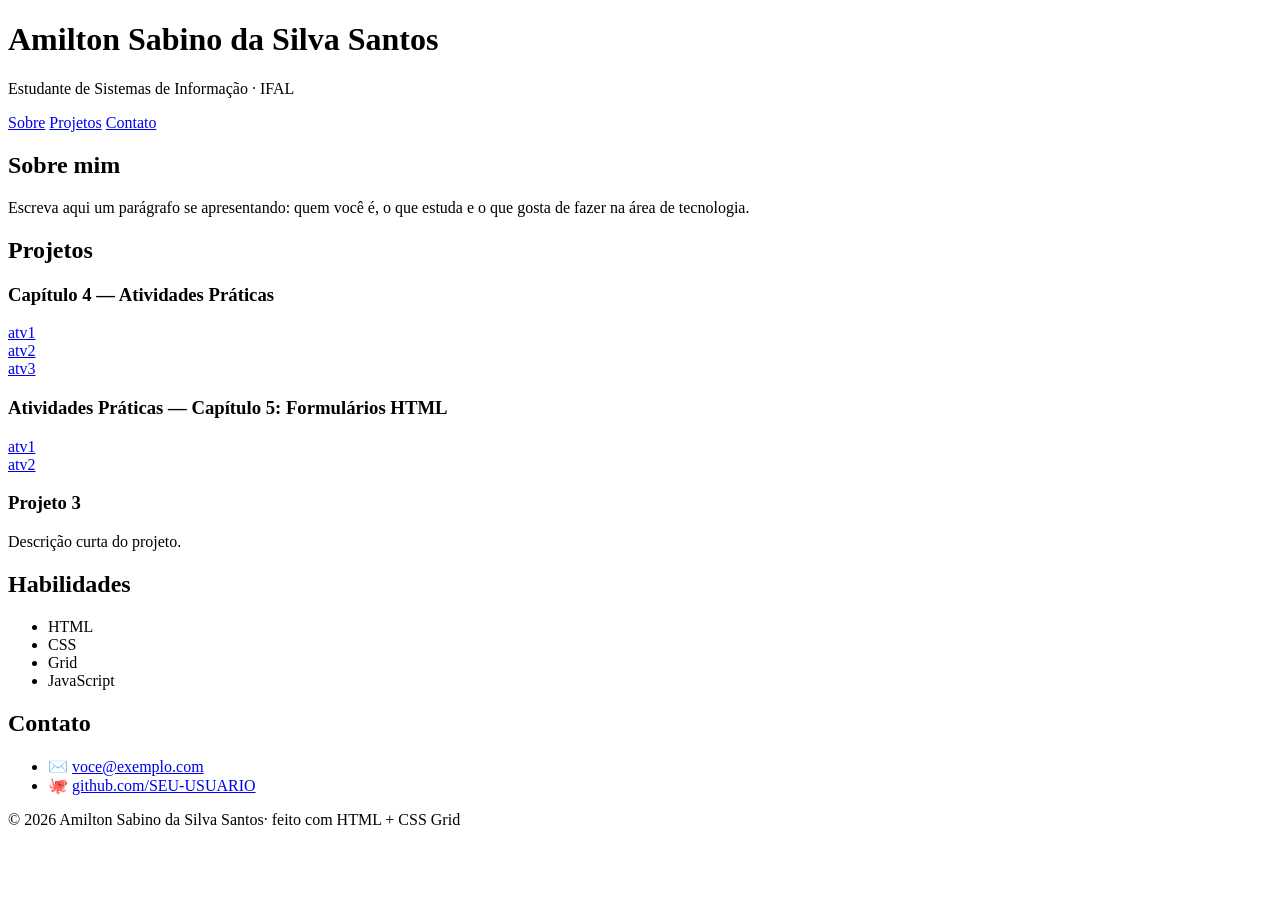
==== index.html @ 8645072a "Update index.html" ====
<!DOCTYPE html>
<!-- ============================================================
     TEMPLATE — Página pessoal com CSS Grid
     Programação Web / Introdução às Tecnologias Web — IFAL
     COMO USAR:
     1) Copie ESTE index.html para o seu repositório (não mude a estrutura).
     2) Escolha UM dos 3 temas de CSS (tema-1-indigo.css, tema-2-escuro.css
        ou tema-3-editorial.css) e salve-o no seu projeto como  estilo.css
        (é o nome que este HTML carrega logo abaixo).
     3) Troque os textos marcados com "TROQUE" pelo seu conteúdo.
     IMPORTANTE: o LAYOUT é feito com CSS Grid e é o mesmo nos 3 temas.
     Você escolhe a APARÊNCIA (fonte, cores, bordas), não o layout.
     ============================================================ -->
<html lang="pt-BR">

<head>
  <meta charset="UTF-8">
  <meta name="viewport" content="width=device-width, initial-scale=1.0">
  <title>Página Pessoal — Amilton</title>
  <!-- Salve o tema escolhido como "estilo.css" (mesma pasta deste arquivo) -->
  <link rel="stylesheet" href="estilo.css">
</head>

<body>
  <div class="pagina">

    <!-- ====== CABEÇALHO — TROQUE pelo seu nome e sua frase ====== -->
    <header class="cabecalho">
      <h1>Amilton Sabino da Silva Santos</h1>
      <p>Estudante de Sistemas de Informação · IFAL</p>
      <nav>
        <a href="#sobre">Sobre</a>
        <a href="#projetos">Projetos</a>
        <a href="#contato">Contato</a>
      </nav>
    </header>

    <!-- ====== CONTEÚDO PRINCIPAL ====== -->
    <main class="principal">
      <section id="sobre" class="cartao">
        <h2>Sobre mim</h2>
        <!-- TROQUE por uma breve apresentação sua -->
        <p>Escreva aqui um parágrafo se apresentando: quem você é, o que estuda
          e o que gosta de fazer na área de tecnologia.</p>
      </section>

      <section id="projetos" class="cartao">
        <h2>Projetos</h2>
        <!-- Galeria com Grid: cada .projeto é um card; adicione/remova à vontade -->
        <div class="projetos">
          <article class="projeto">
            <h3>Capítulo 4 — Atividades Práticas</h3>
             <a href="cp1_/tabela-básica-de-horários.html">atv1</a><br>
             <a href="cp1_/tabela-semática-com-mesclagem.html">atv2</a><br>
             <a href="listas-avançadas-e-glossário-tecnico.html">atv3</a><br>
          </article>
          <article class="projeto">
            <h3>Atividades Práticas — Capítulo 5: Formulários HTML</h3>
             <a href="untitled7.html">atv1</a><br>
             <a href="untitled8.html">atv2</a><br>
          </article>
          <article class="projeto">
            <h3>Projeto 3</h3>
            <p>Descrição curta do projeto.</p>
          </article>
        </div>
      </section>
    </main>

    <!-- ====== BARRA LATERAL ====== -->
    <aside class="lateral">
      <section class="cartao">
        <h2>Habilidades</h2>
        <!-- TROQUE pelas suas habilidades -->
        <ul class="habilidades">
          <li>HTML</li>
          <li>CSS</li>
          <li>Grid</li>
          <li>JavaScript</li>
        </ul>
      </section>

      <section id="contato" class="cartao">
        <h2>Contato</h2>
        <!-- TROQUE pelos seus links -->
        <ul class="contato">
          <li>✉️ <a href="mailto:voce@exemplo.com">voce@exemplo.com</a></li>
          <li>🐙 <a href="https://github.com/SEU-USUARIO">github.com/SEU-USUARIO</a></li>
        </ul>
      </section>
    </aside>

    <!-- ====== RODAPÉ — TROQUE o nome ====== -->
    <footer class="rodape">© 2026 Amilton Sabino da Silva Santos· feito com HTML + CSS Grid</footer>

  </div>
</body>

</html>
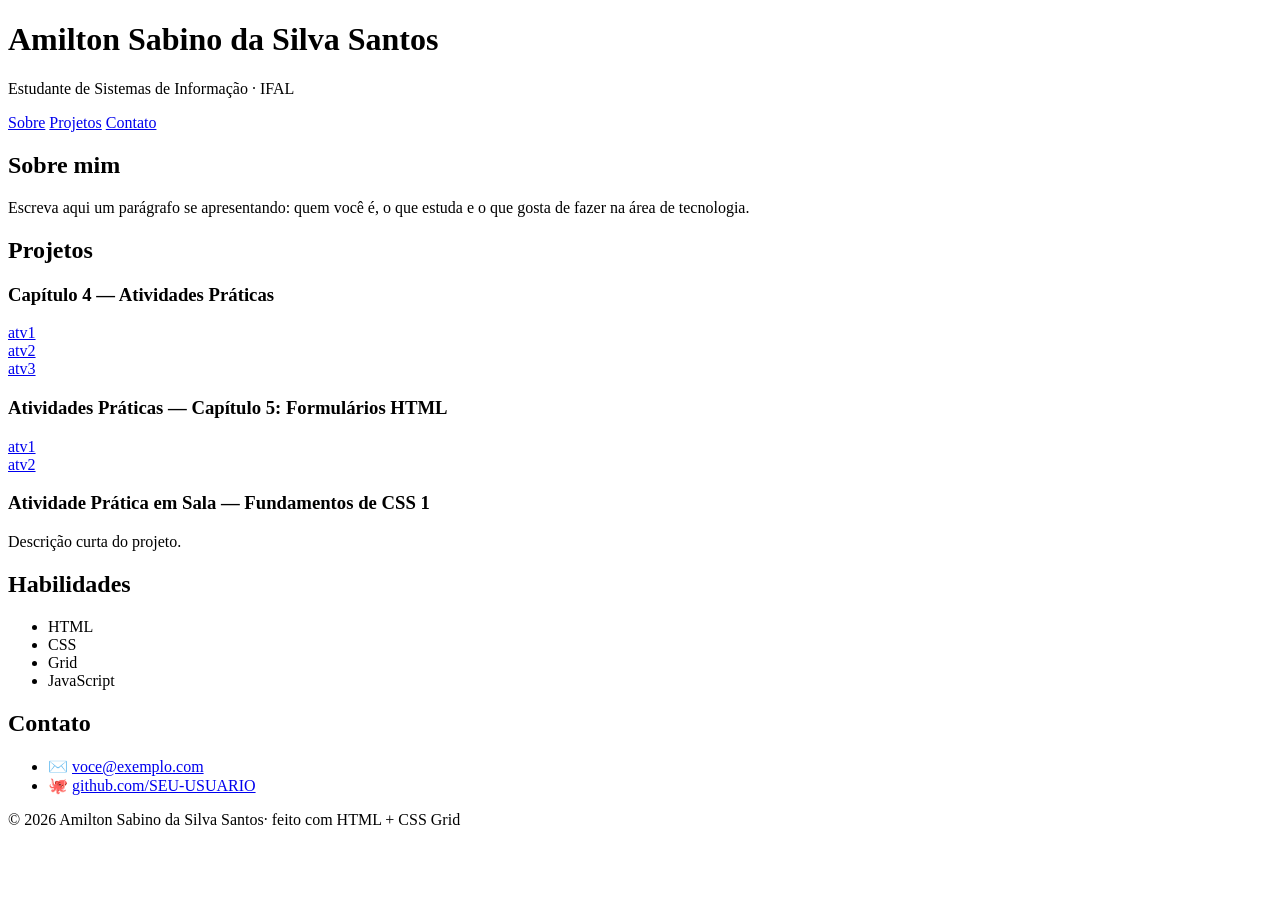
==== commit b7926d96: "Update index.html" ====
--- a/index.html
+++ b/index.html
@@ -60,7 +60,7 @@
              <a href="untitled8.html">atv2</a><br>
           </article>
           <article class="projeto">
-            <h3>Projeto 3</h3>
+            <h3>Atividade Prática em Sala  — Fundamentos de CSS 1</h3>
             <p>Descrição curta do projeto.</p>
           </article>
         </div>
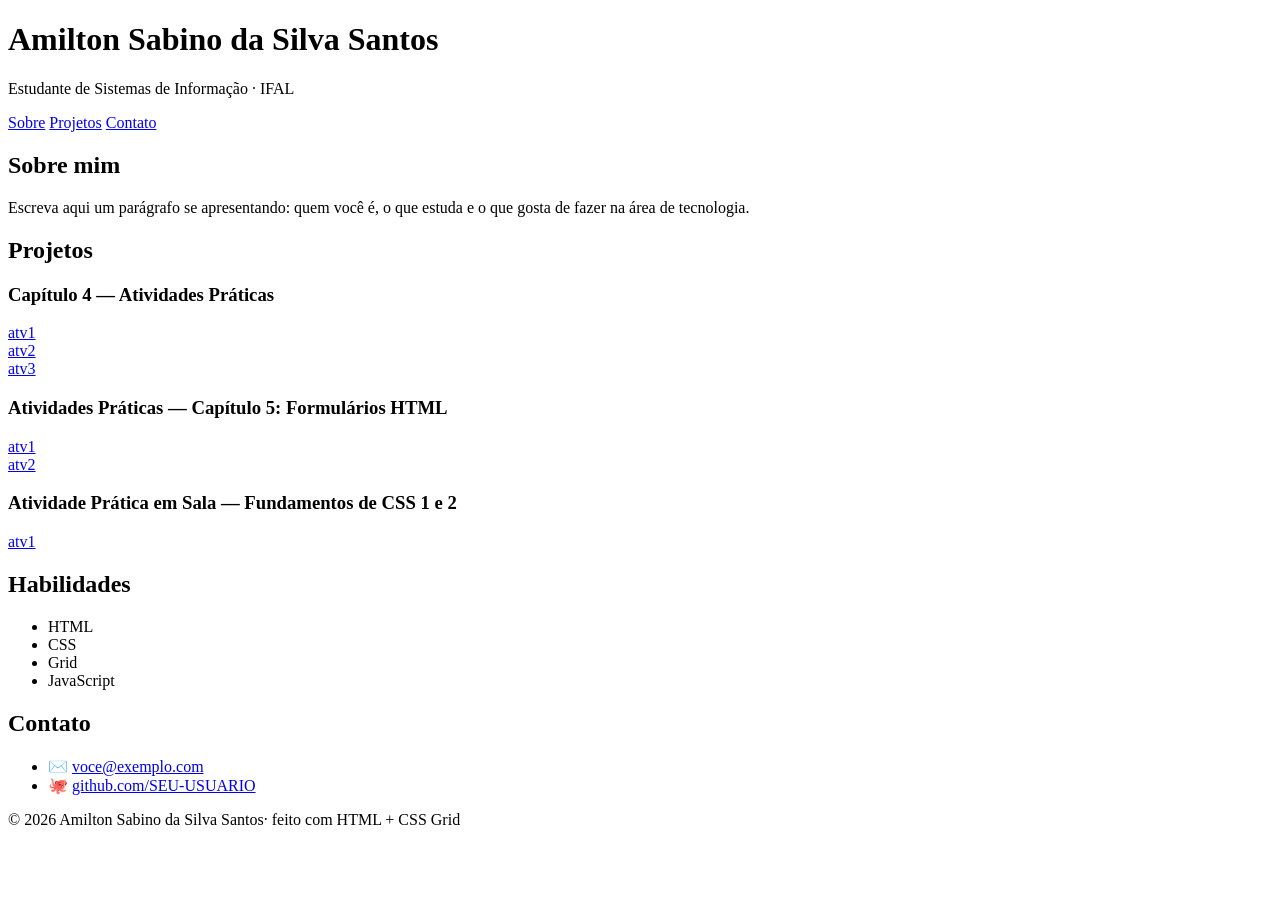
==== commit 911a292a: "Update index.html" ====
--- a/index.html
+++ b/index.html
@@ -60,8 +60,8 @@
              <a href="untitled8.html">atv2</a><br>
           </article>
           <article class="projeto">
-            <h3>Atividade Prática em Sala  — Fundamentos de CSS 1</h3>
-            <p>Descrição curta do projeto.</p>
+            <h3>Atividade Prática em Sala  — Fundamentos de CSS 1 e 2</h3>
+            <a href="untitled6.html">atv1</a><br>
           </article>
         </div>
       </section>
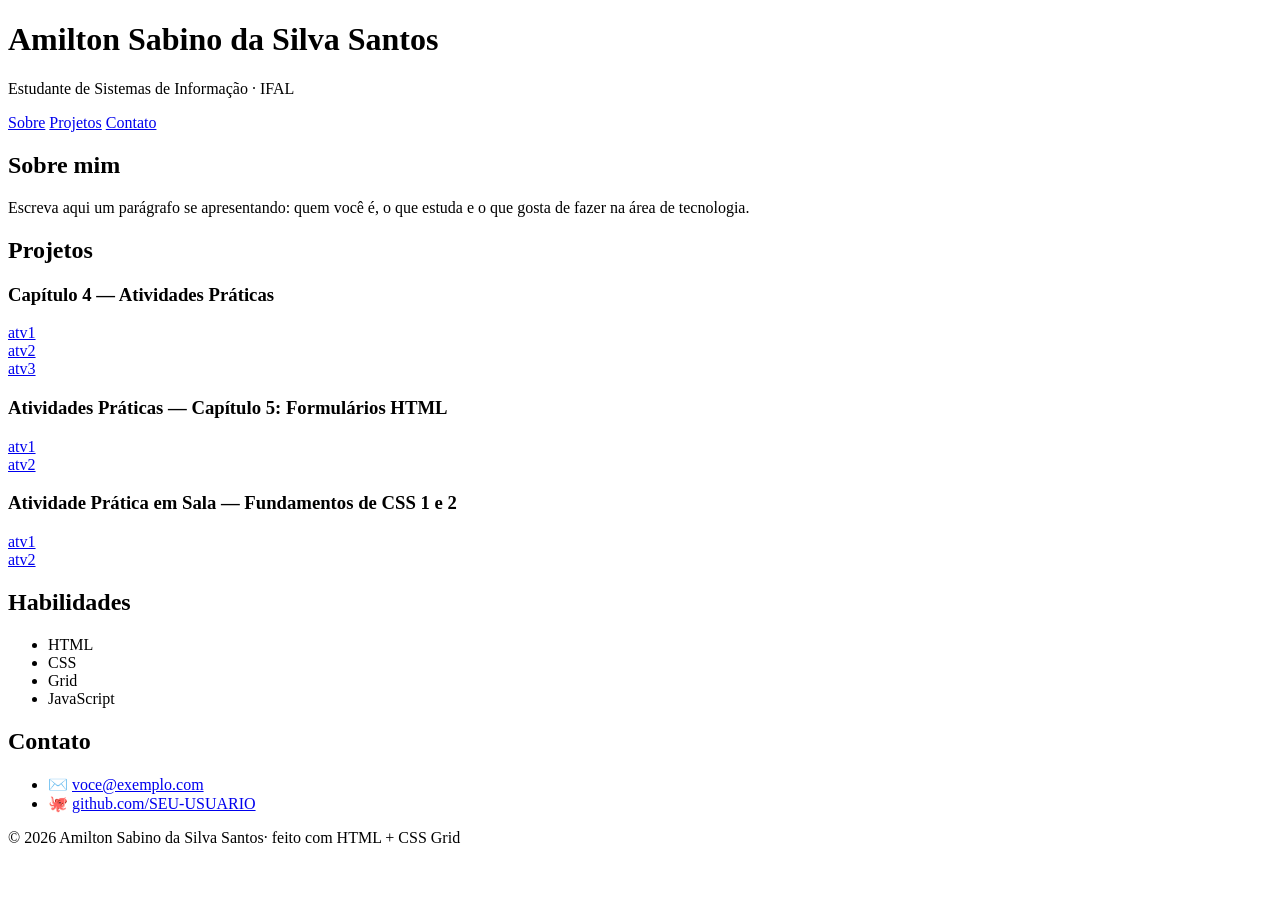
==== commit b1c16400: "Update index.html" ====
--- a/index.html
+++ b/index.html
@@ -62,6 +62,7 @@
           <article class="projeto">
             <h3>Atividade Prática em Sala  — Fundamentos de CSS 1 e 2</h3>
             <a href="untitled6.html">atv1</a><br>
+            <a href="untitled.html">atv2</a><br> 
           </article>
         </div>
       </section>
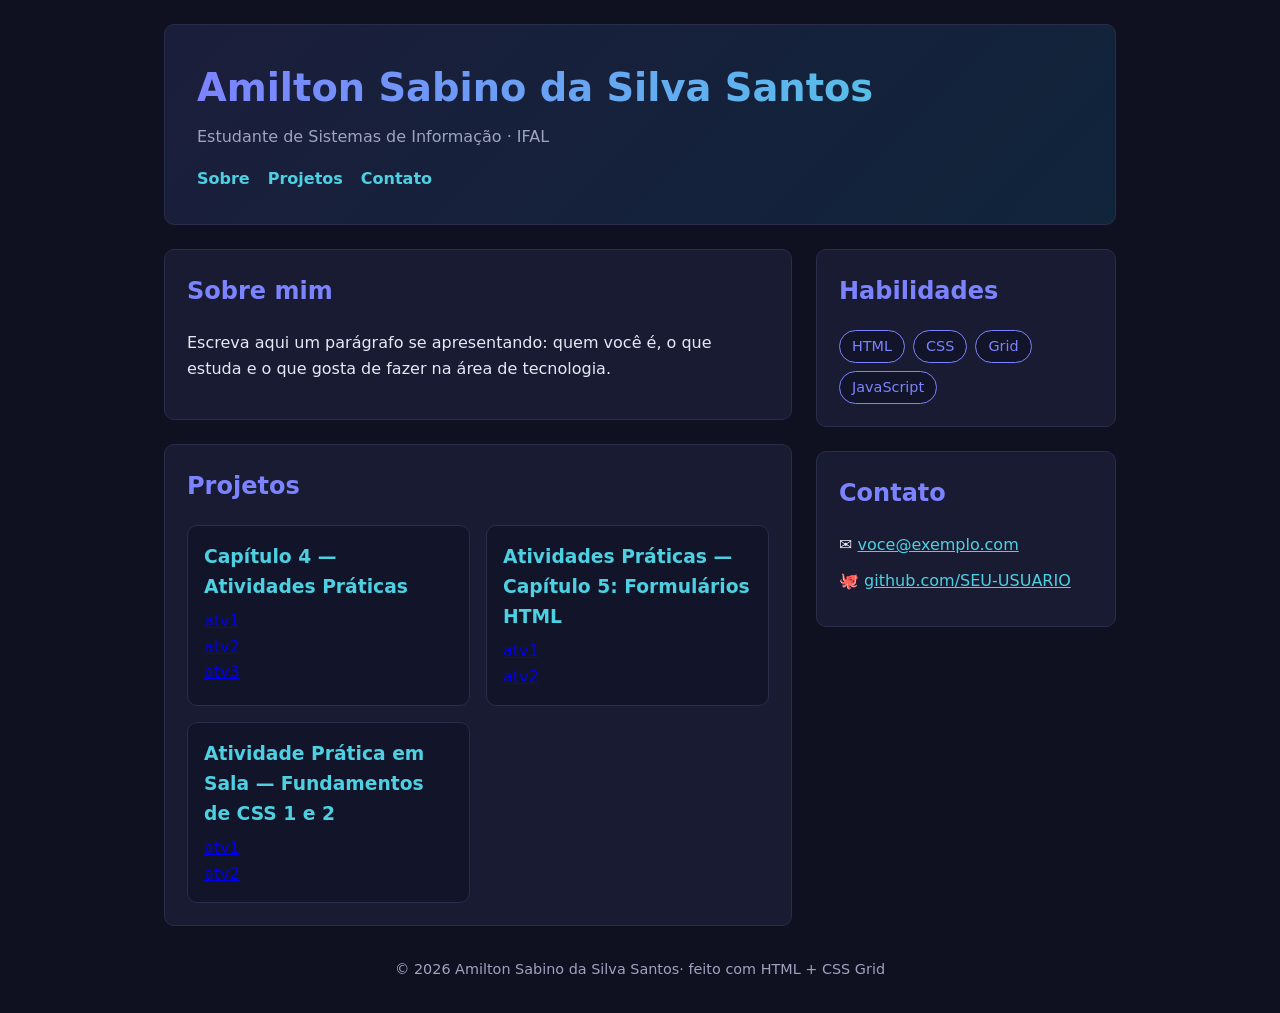
==== commit d6097d4e: "Update index.html" ====
--- a/index.html
+++ b/index.html
@@ -18,7 +18,7 @@
   <meta name="viewport" content="width=device-width, initial-scale=1.0">
   <title>Página Pessoal — Amilton</title>
   <!-- Salve o tema escolhido como "estilo.css" (mesma pasta deste arquivo) -->
-  <link rel="stylesheet" href="estilo.css">
+  <link rel="stylesheet" href="style.css">
 </head>
 
 <body>
--- a/style.css
+++ b/style.css
@@ -0,0 +1,115 @@
+
+/* ============================================================
+   TEMA 2 — ESCURO (dark / tech)
+   Para usar: salve este arquivo como  estilo.css  no seu projeto.
+   Você pode mudar CORES, FONTE e BORDAS aqui.
+   NÃO mexa na seção "LAYOUT (GRID)" — é o layout pedido na atividade.
+   ============================================================ */
+
+/* ---- Cores e fonte (mude à vontade) ---- */
+:root {
+  --cor: #7c83ff;
+  --cor2: #4dd0e1;
+  --texto: #e6e8f5;
+  --suave: #a0a3c0;
+  --fundo: #0f1020;
+  --superficie: #191b33;
+  --borda: #2a2d4a;
+  --raio: 10px;
+}
+
+body {
+  margin: 0;
+  font-family: system-ui, -apple-system, "Segoe UI", sans-serif;
+  color: var(--texto);
+  background: var(--fundo);
+  line-height: 1.6;
+}
+
+/* ============================================================
+   LAYOUT (GRID) — NÃO MUDE
+   ============================================================ */
+* { box-sizing: border-box; }
+
+.pagina {
+  display: grid;
+  grid-template-columns: 1fr 300px;
+  grid-template-areas:
+    "cabecalho cabecalho"
+    "principal lateral"
+    "rodape    rodape";
+  gap: 24px;
+  max-width: 1000px;
+  margin: 0 auto;
+  padding: 24px;
+}
+
+.cabecalho { grid-area: cabecalho; }
+.principal { grid-area: principal; }
+.lateral   { grid-area: lateral; }
+.rodape    { grid-area: rodape; }
+
+.projetos {
+  display: grid;
+  grid-template-columns: repeat(auto-fit, minmax(200px, 1fr));
+  gap: 16px;
+  margin-top: 14px;
+}
+
+@media (max-width: 640px) {
+  .pagina {
+    grid-template-columns: 1fr;
+    grid-template-areas:
+      "cabecalho"
+      "principal"
+      "lateral"
+      "rodape";
+  }
+}
+/* ===================== fim do LAYOUT ===================== */
+
+/* ---- Aparência (mude à vontade) ---- */
+.cabecalho {
+  background: linear-gradient(135deg, #1b1e3a, #10243a);
+  color: #fff;
+  padding: 32px;
+  border: 1px solid var(--borda);
+  border-radius: var(--raio);
+}
+.cabecalho h1 {
+  margin: 0;
+  font-size: clamp(1.6rem, 4vw, 2.4rem);
+  /* título com degradê (efeito "tech") */
+  background: linear-gradient(90deg, var(--cor), var(--cor2));
+  -webkit-background-clip: text;
+  background-clip: text;
+  color: transparent;
+}
+.cabecalho p { margin: 6px 0 0; color: var(--suave); }
+.cabecalho nav { margin-top: 16px; display: flex; gap: 18px; flex-wrap: wrap; }
+.cabecalho nav a { color: var(--cor2); text-decoration: none; font-weight: 600; }
+.cabecalho nav a:hover { text-decoration: underline; }
+
+.cartao {
+  background: var(--superficie);
+  border: 1px solid var(--borda);
+  border-radius: var(--raio);
+  padding: 22px;
+}
+.cartao + .cartao { margin-top: 24px; }
+h2 { color: var(--cor); margin-top: 0; }
+
+.projeto {
+  background: #12142a;
+  border: 1px solid var(--borda);
+  border-radius: 10px;
+  padding: 16px;
+}
+.projeto h3 { margin: 0 0 6px; color: var(--cor2); }
+
+.habilidades { list-style: none; padding: 0; margin: 0; display: flex; flex-wrap: wrap; gap: 8px; }
+.habilidades li { background: #12142a; border: 1px solid var(--cor); color: var(--cor); border-radius: 999px; padding: 4px 12px; font-size: .9rem; }
+.contato { list-style: none; padding: 0; margin: 0; }
+.contato li { margin: 10px 0; }
+.contato a { color: var(--cor2); }
+.rodape { text-align: center; color: var(--suave); padding: 8px; font-size: .9rem; }
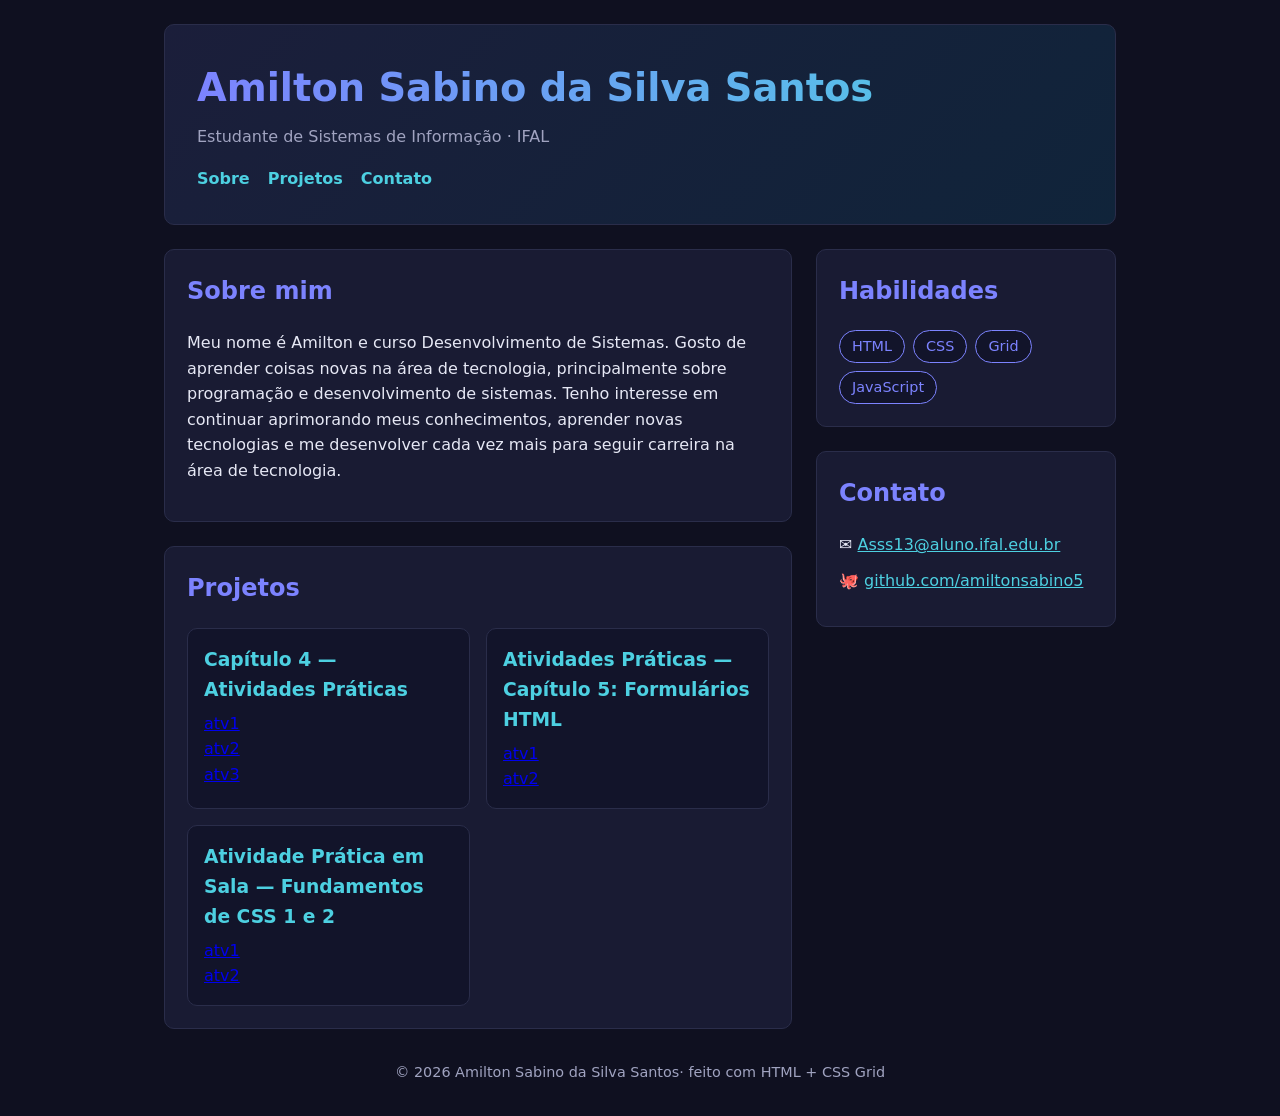
==== commit ec183856: "Update personal introduction and contact information" ====
--- a/index.html
+++ b/index.html
@@ -40,8 +40,7 @@
       <section id="sobre" class="cartao">
         <h2>Sobre mim</h2>
         <!-- TROQUE por uma breve apresentação sua -->
-        <p>Escreva aqui um parágrafo se apresentando: quem você é, o que estuda
-          e o que gosta de fazer na área de tecnologia.</p>
+        <p>Meu nome é Amilton e curso Desenvolvimento de Sistemas. Gosto de aprender coisas novas na área de tecnologia, principalmente sobre programação e desenvolvimento de sistemas. Tenho interesse em continuar aprimorando meus conhecimentos, aprender novas tecnologias e me desenvolver cada vez mais para seguir carreira na área de tecnologia.</p>
       </section>
 
       <section id="projetos" class="cartao">
@@ -85,8 +84,8 @@
         <h2>Contato</h2>
         <!-- TROQUE pelos seus links -->
         <ul class="contato">
-          <li>✉️ <a href="mailto:voce@exemplo.com">voce@exemplo.com</a></li>
-          <li>🐙 <a href="https://github.com/SEU-USUARIO">github.com/SEU-USUARIO</a></li>
+          <li>✉️ <a href="mailto:"Asss13@aluno.ifal.edu.br">Asss13@aluno.ifal.edu.br</a></li>
+          <li>🐙 <a href="https://github.com/SEU-USUARIO">github.com/amiltonsabino5</a></li>
         </ul>
       </section>
     </aside>
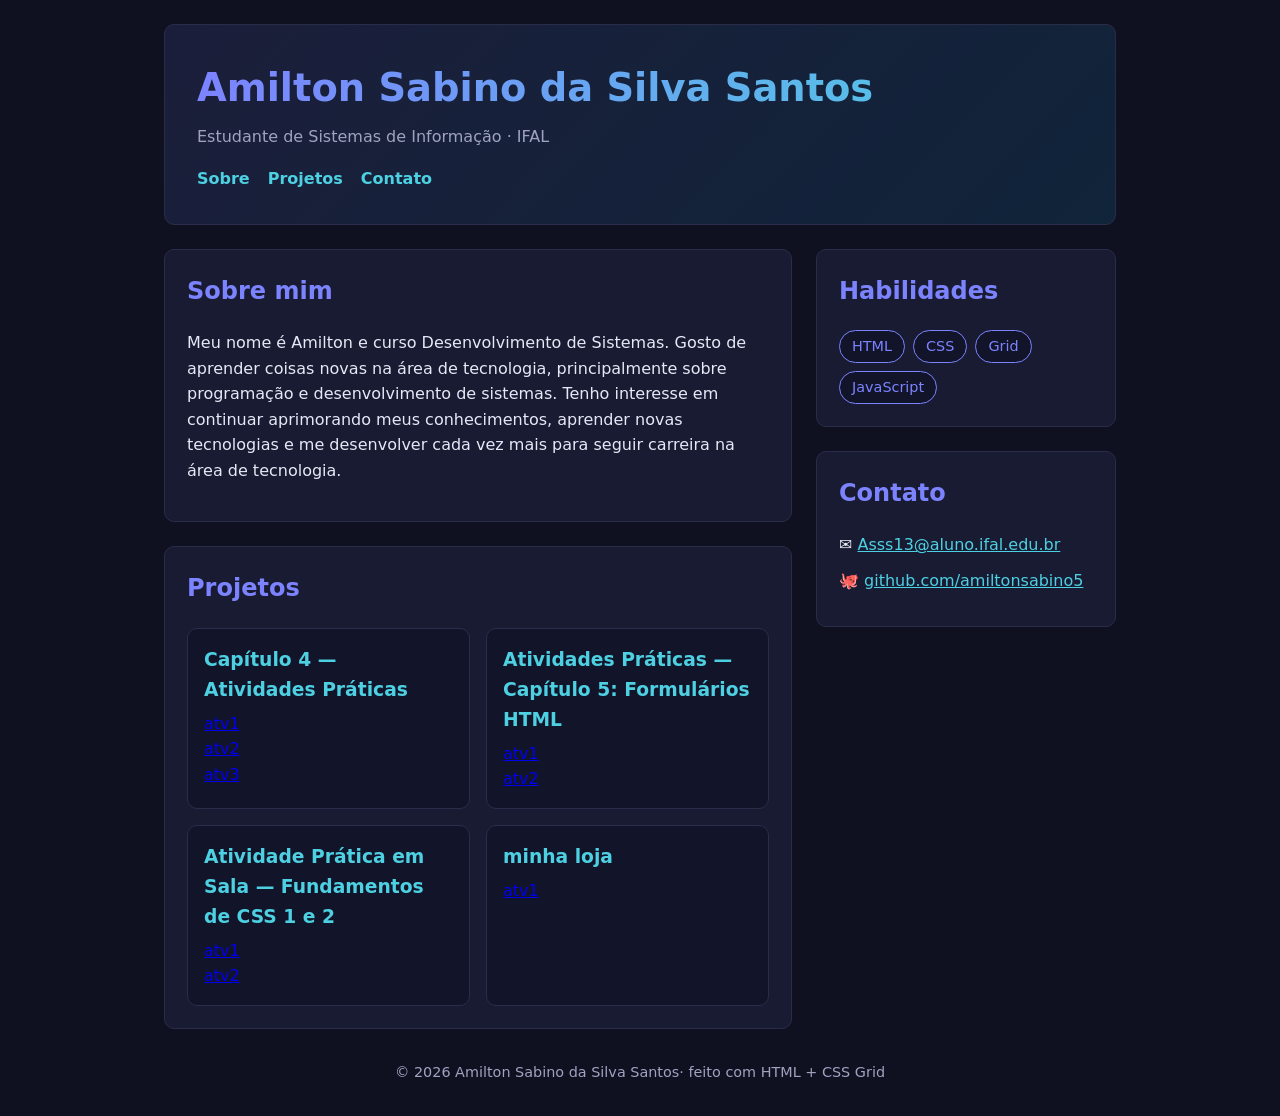
==== commit 182d8cae: "Add new article section for 'minha loja'" ====
--- a/index.html
+++ b/index.html
@@ -63,6 +63,10 @@
             <a href="untitled6.html">atv1</a><br>
             <a href="untitled.html">atv2</a><br> 
           </article>
+             <article class="projeto">
+            <h3>minha loja</h3>
+            <a href="loja/index.html">atv1</a><br>
+             </article>
         </div>
       </section>
     </main>
@@ -85,7 +89,7 @@
         <!-- TROQUE pelos seus links -->
         <ul class="contato">
           <li>✉️ <a href="mailto:"Asss13@aluno.ifal.edu.br">Asss13@aluno.ifal.edu.br</a></li>
-          <li>🐙 <a href="https://github.com/SEU-USUARIO">github.com/amiltonsabino5</a></li>
+          <li>🐙 <a href="https://github.com/amiltonsabino5-sudo">github.com/amiltonsabino5</a></li>
         </ul>
       </section>
     </aside>
